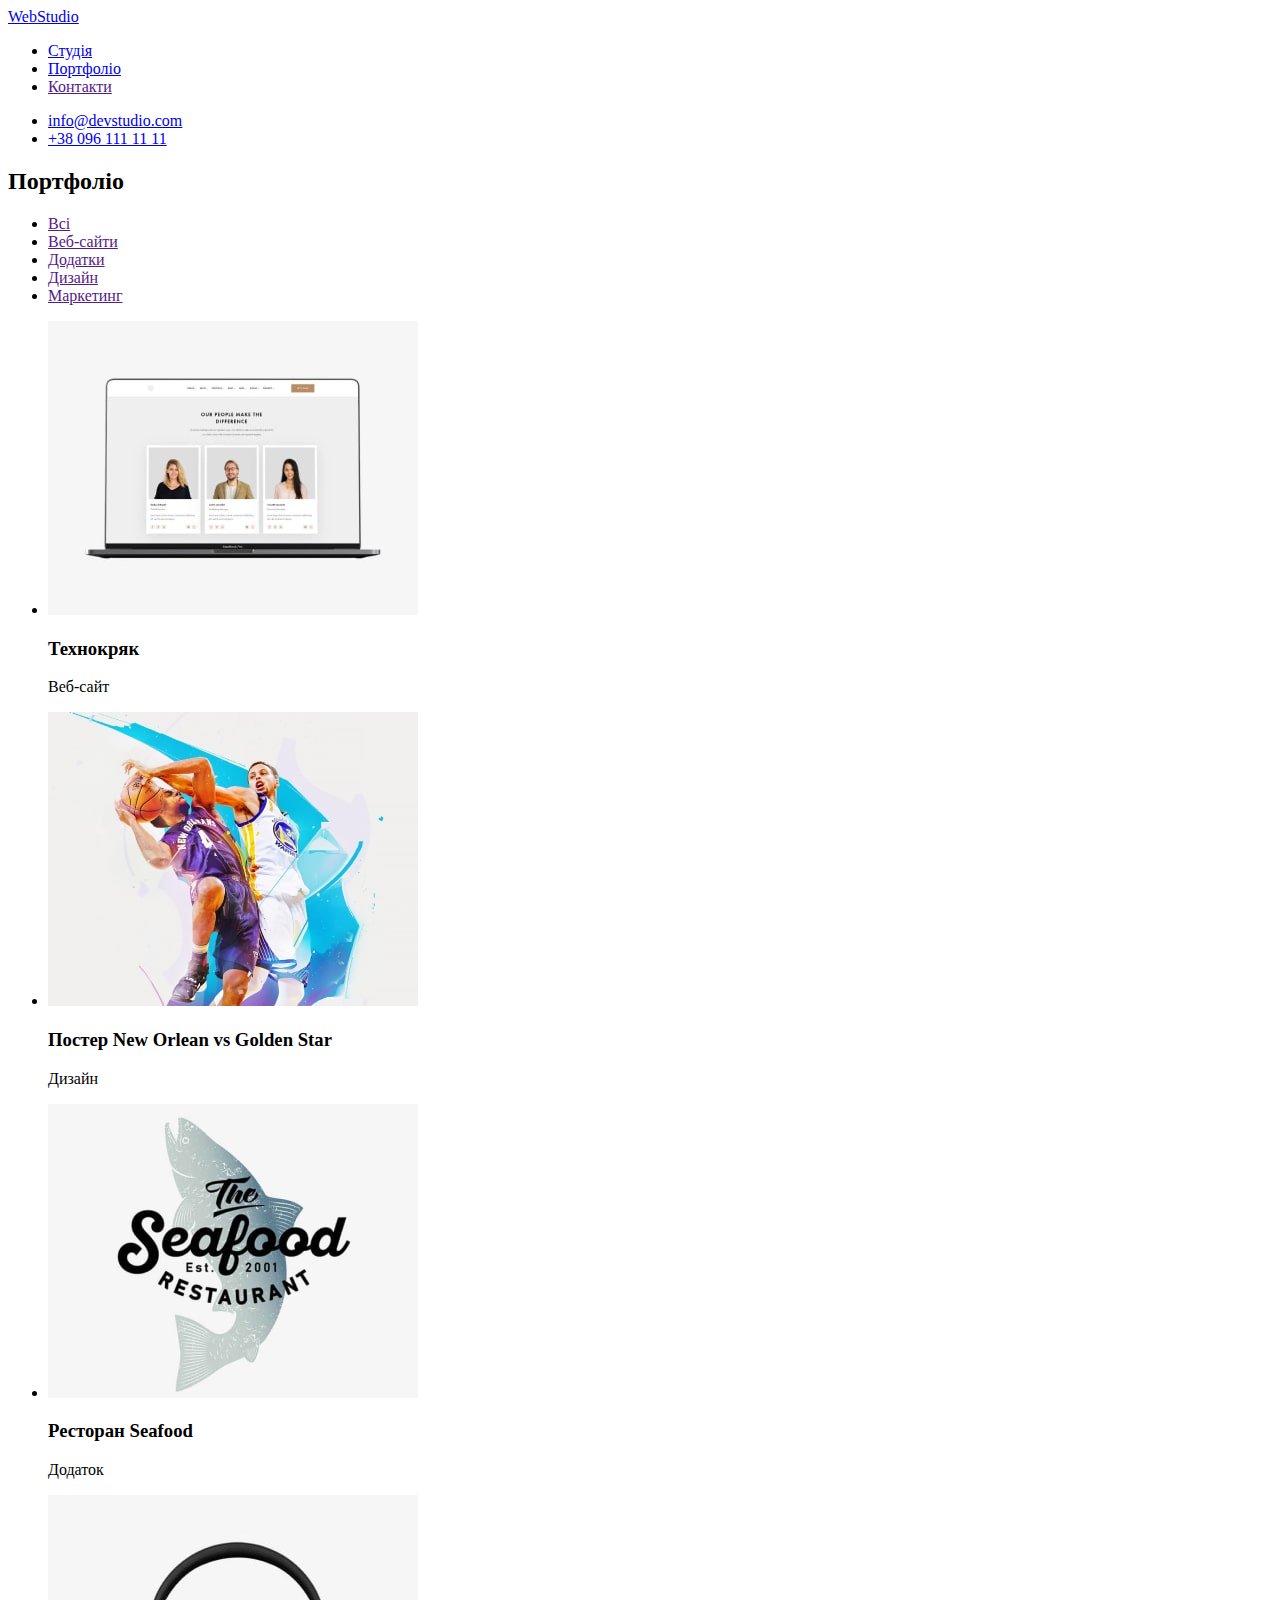
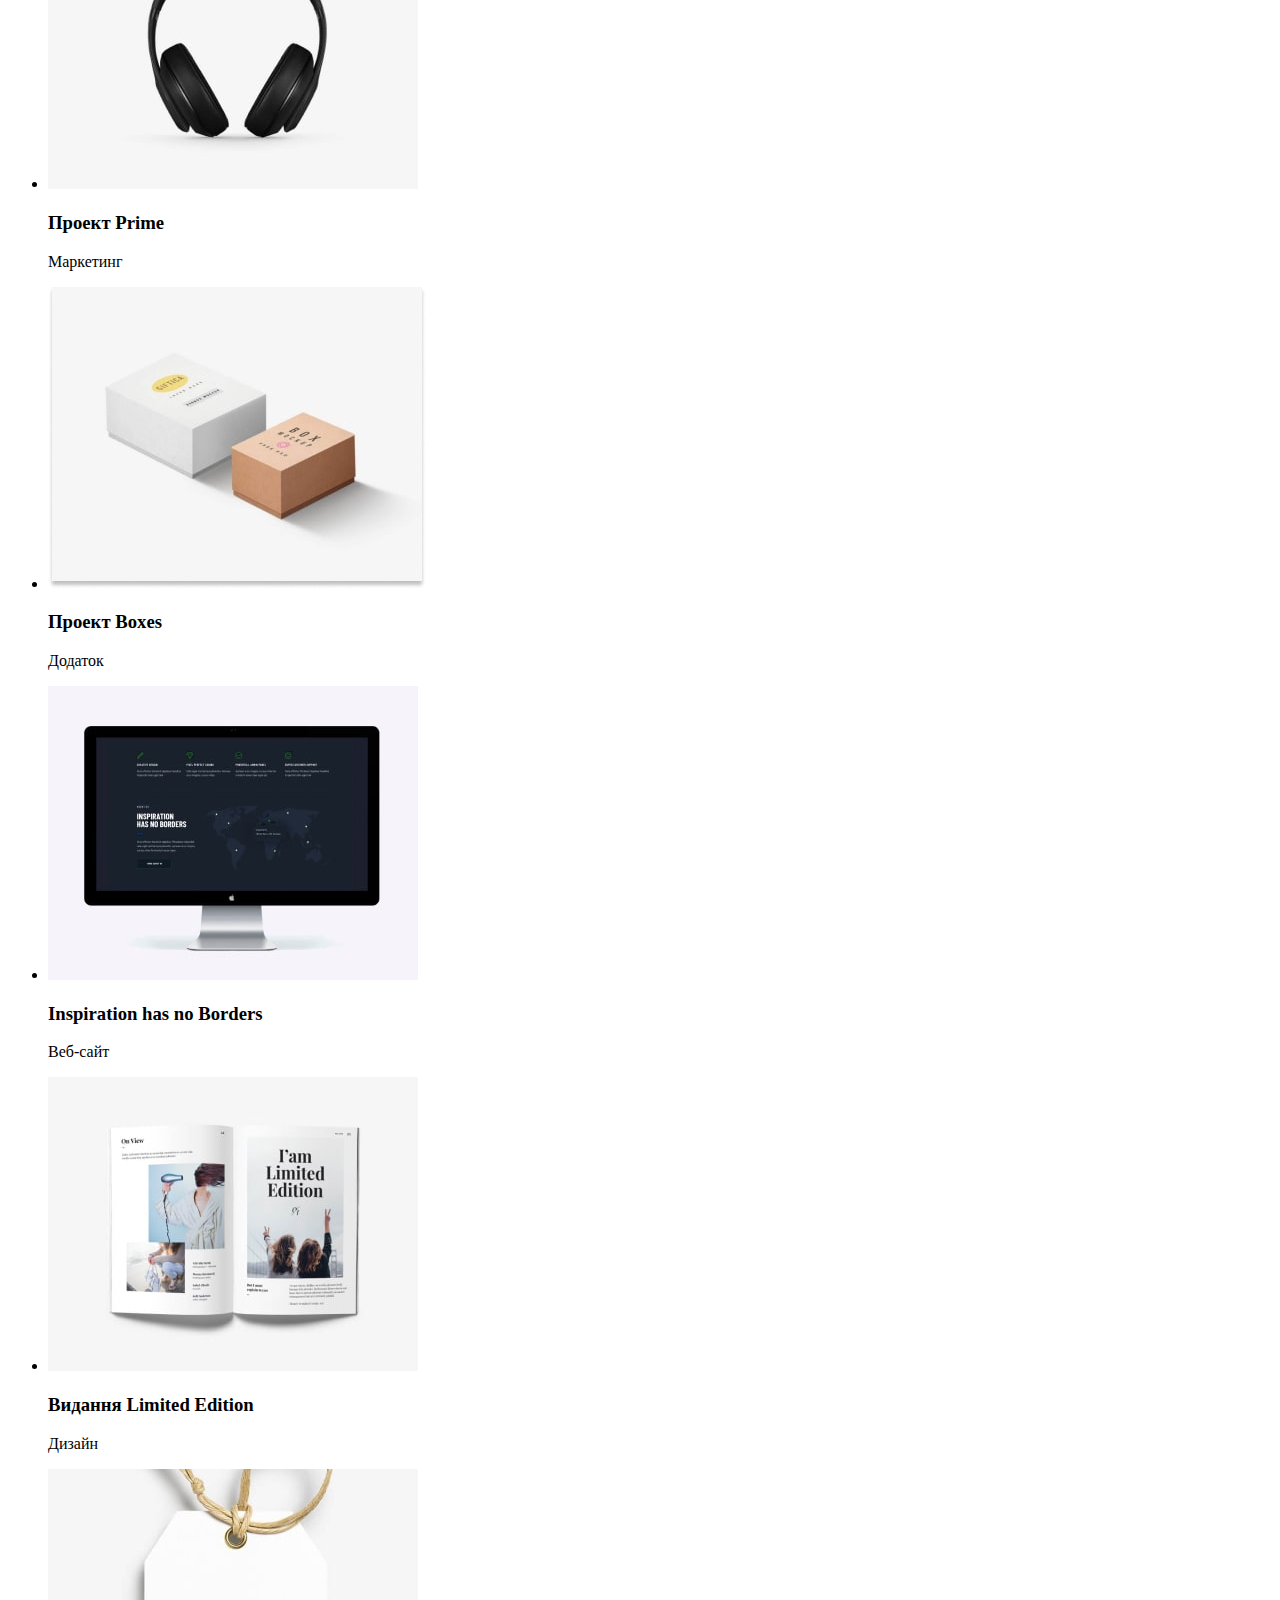
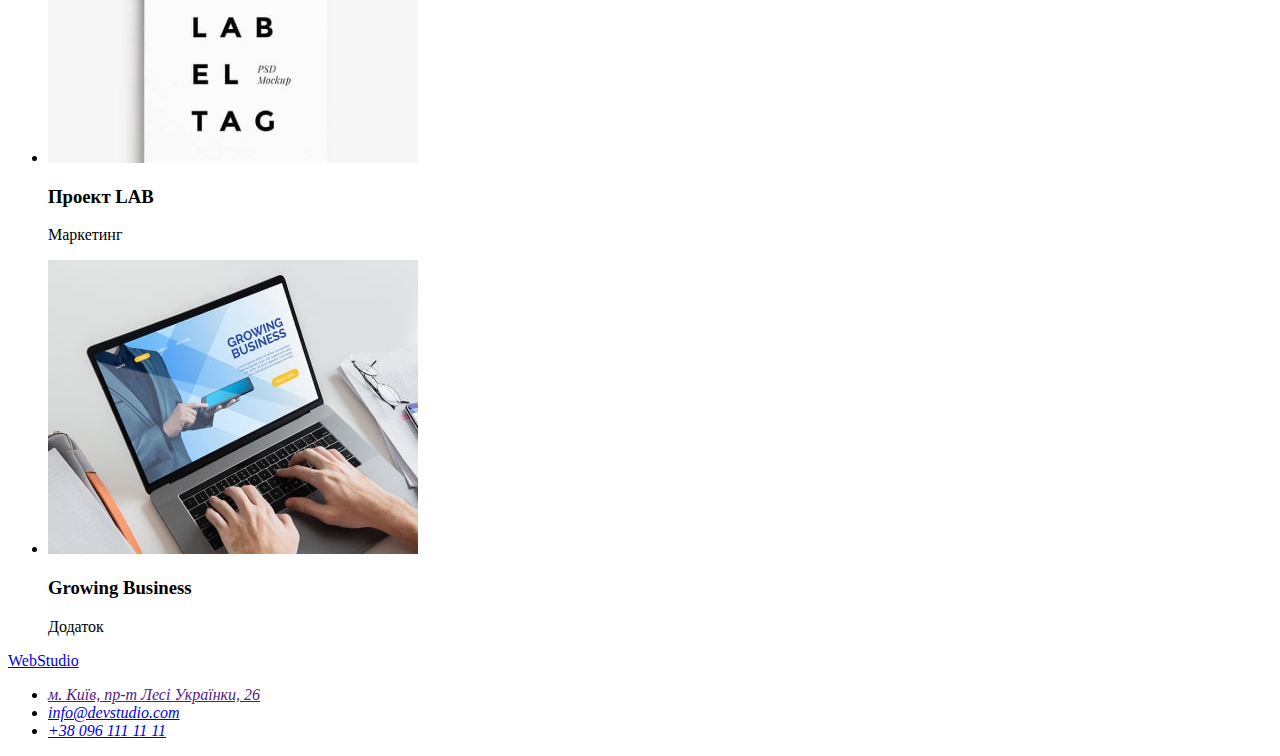
==== portfolio.html @ 84fa6af5 "Оновлює претір, зверстано портфоліо, створено style.css" ====
<!DOCTYPE html>
<html lang="uk">
  <head>
    <meta charset="UTF-8" />
    <meta http-equiv="X-UA-Compatible" content="IE=edge" />
    <meta name="viewport" content="width=device-width, initial-scale=1.0" />
    <title>>WebStudio</title>
  </head>
  <body>
    <header>
      <nav>
        <a href="./index.html" lang="en">WebStudio</a>
        <ul>
          <li>
            <a href="./index.html">Студія</a>
          </li>
          <li>
            <a href="./portfolio.html">Портфоліо</a>
          </li>
          <li>
            <a href="">Контакти</a>
          </li>
        </ul>
      </nav>
      <ul>
        <li>
          <a href="mailto:info@devstudio.com">info@devstudio.com</a>
        </li>
        <li>
          <a href="tel:+380961111111">+38 096 111 11 11</a>
        </li>
      </ul>
    </header>
    <section>
      <h2>Портфоліо</h2>
      <ul>
        <li><a href="">Всі</a></li>
        <li><a href="">Веб-сайти</a></li>
        <li><a href="">Додатки</a></li>
        <li><a href="">Дизайн</a></li>
        <li><a href="">Маркетинг</a></li>
      </ul>
      <ul>
        <li>
          <img src="./images/portfolio-1.jpg" alt="На ноутбуці відкрита веб-сторінка" />
          <h3>Технокряк</h3>
          <p>Веб-сайт</p>
        </li>
        <li>
          <img src="./images/portfolio-2.jpg" alt="Гра в баскетбол" />
          <h3>Постер New Orlean vs Golden Star</h3>
          <p>Дизайн</p>
        </li>
        <li>
          <img src="./images/portfolio-3.jpg" alt="Емблема рибного ресторану" />
          <h3>Ресторан Seafood</h3>
          <p>Додаток</p>
        </li>
        <li>
          <img src="./images/portfolio-4.jpg" alt="Гарнітура" />
          <h3>Проект Prime</h3>
          <p>Маркетинг</p>
        </li>
        <li>
          <img src="./images/portfolio-5.jpg" alt="Дві коробки" />
          <h3>Проект Boxes</h3>
          <p>Додаток</p>
        </li>
        <li>
          <img
            src="./images/portfolio-6.jpg"
            alt="Комп'ютер на екрані яого відкрито веб-сторінку"
          />
          <h3 lang="en">Inspiration has no Borders</h3>
          <p>Веб-сайт</p>
        </li>
        <li>
          <img src="./images/portfolio-7.jpg" alt="Розворот журналу" />
          <h3>Видання Limited Edition</h3>
          <p>Дизайн</p>
        </li>
        <li>
          <img src="./images/portfolio-8.jpg" alt="Біла бірка з написом" />
          <h3>Проект LAB</h3>
          <p>Маркетинг</p>
        </li>
        <li>
          <img
            src="./images/portfolio-9.jpg"
            alt="Екран ноутбуку, на якому відкрито веб-сторінку"
          />
          <h3 lang="en">Growing Business</h3>
          <p>Додаток</p>
        </li>
      </ul>
    </section>
    <footer>
      <a href="./index.html" lang="en">WebStudio</a>
      <address>
        <ul>
          <li>
            <a href="">м. Київ, пр-т Лесі Українки, 26</a>
          </li>
          <li>
            <a href="mailto:info@devstudio.com">info@devstudio.com</a>
          </li>
          <li>
            <a href="tel:+380961111111">+38 096 111 11 11</a>
          </li>
        </ul>
      </address>
    </footer>
  </body>
</html>
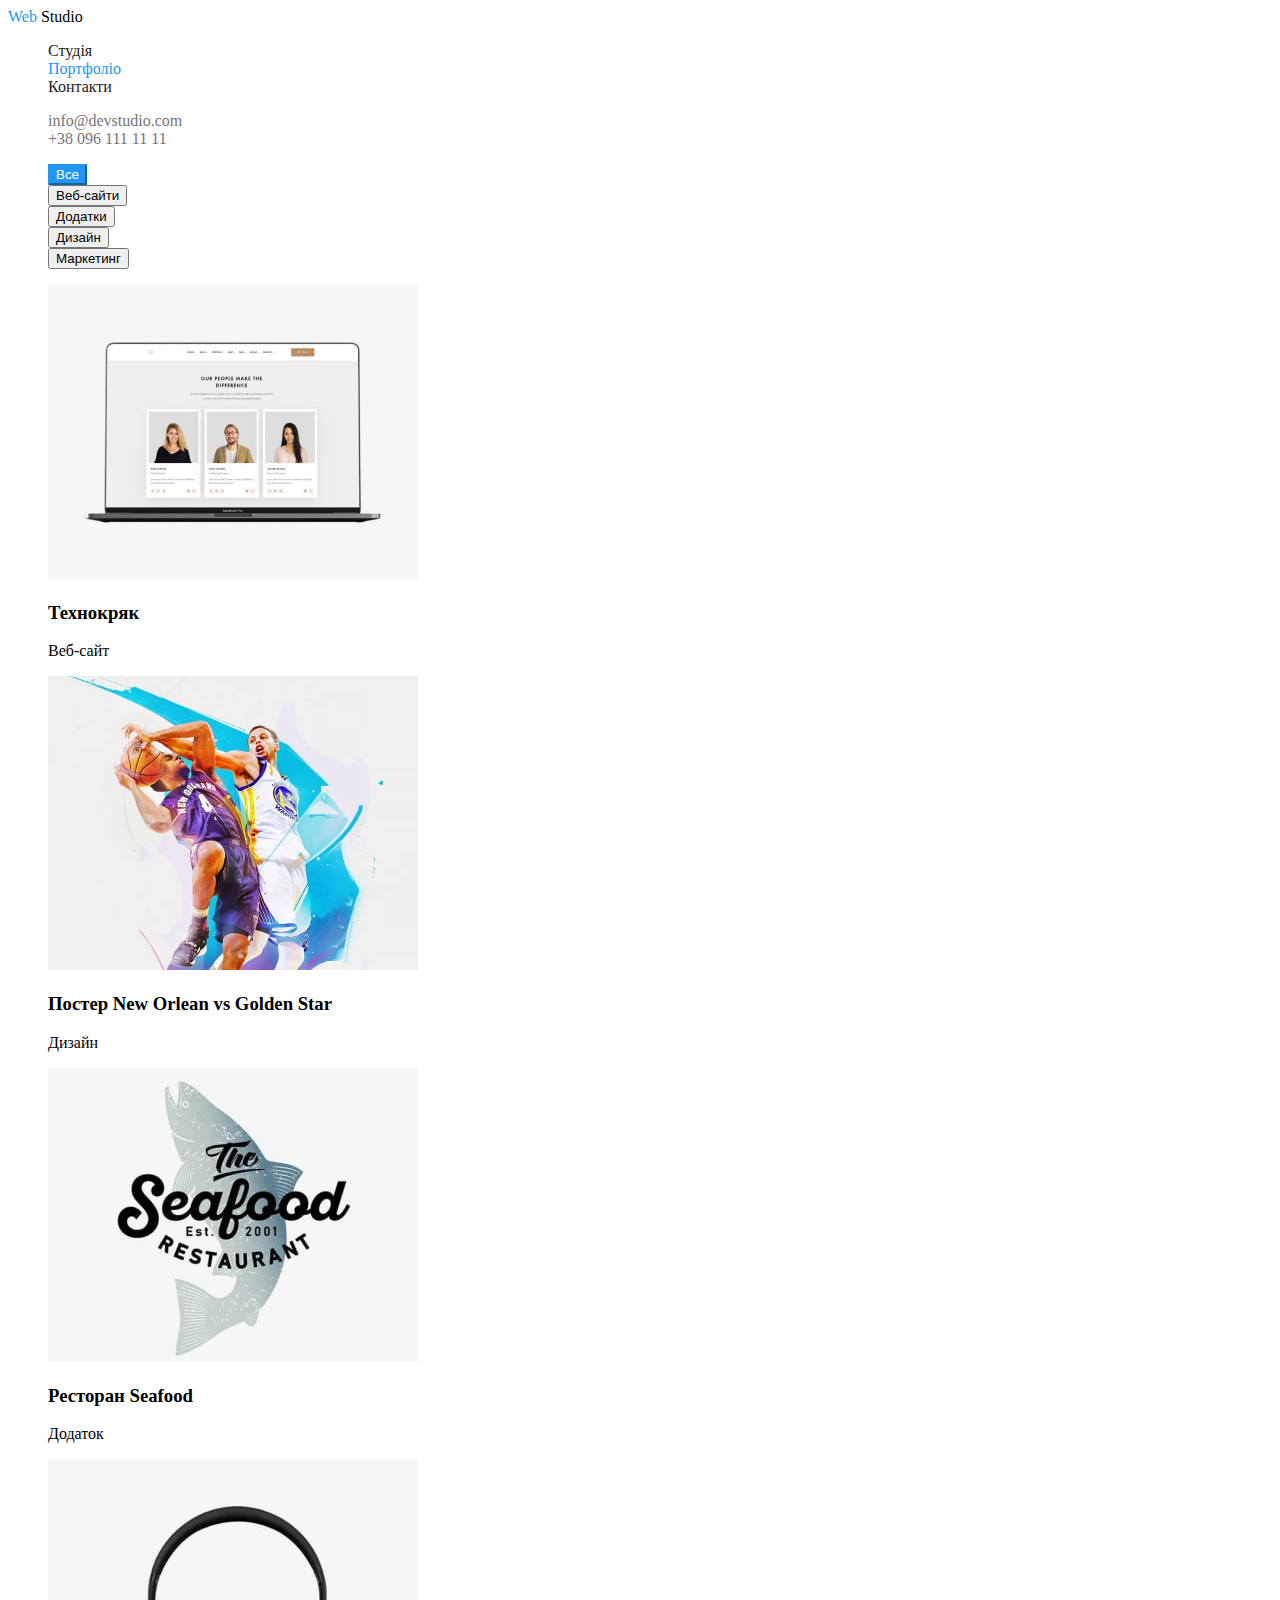
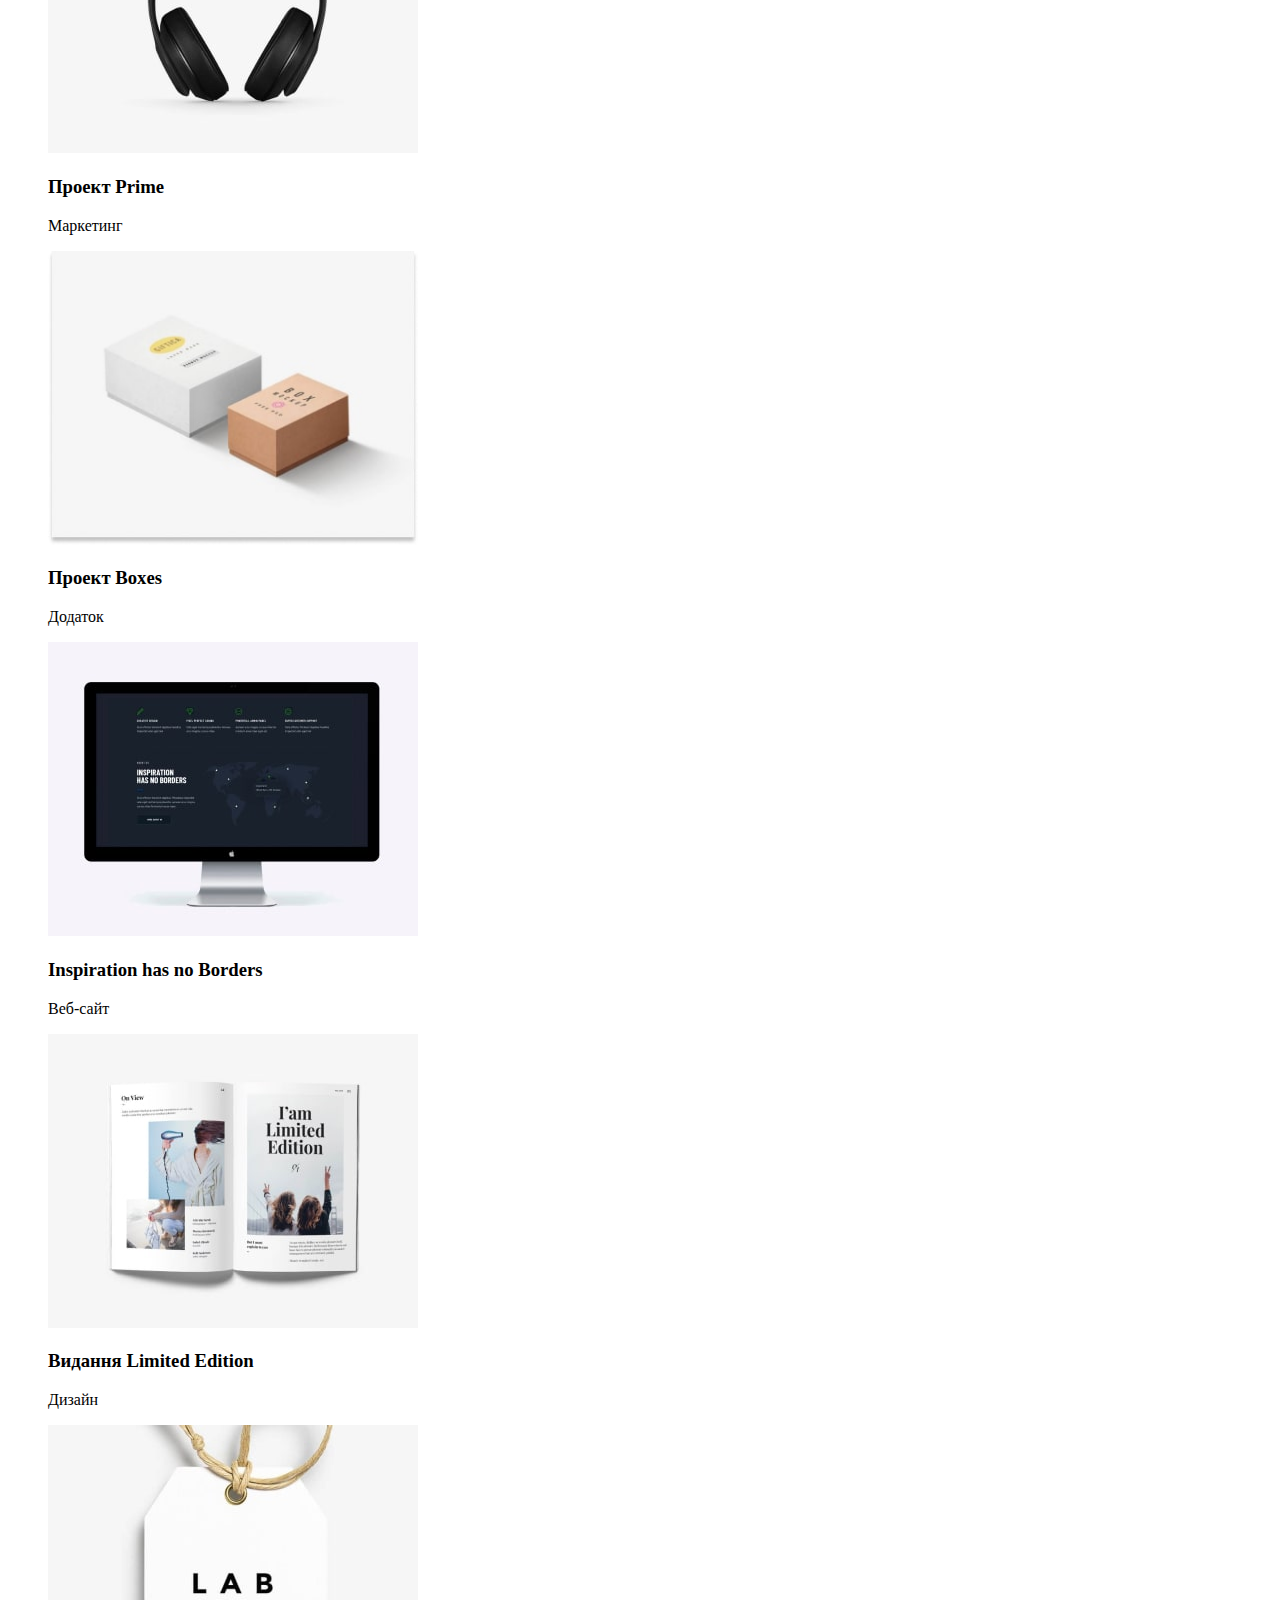
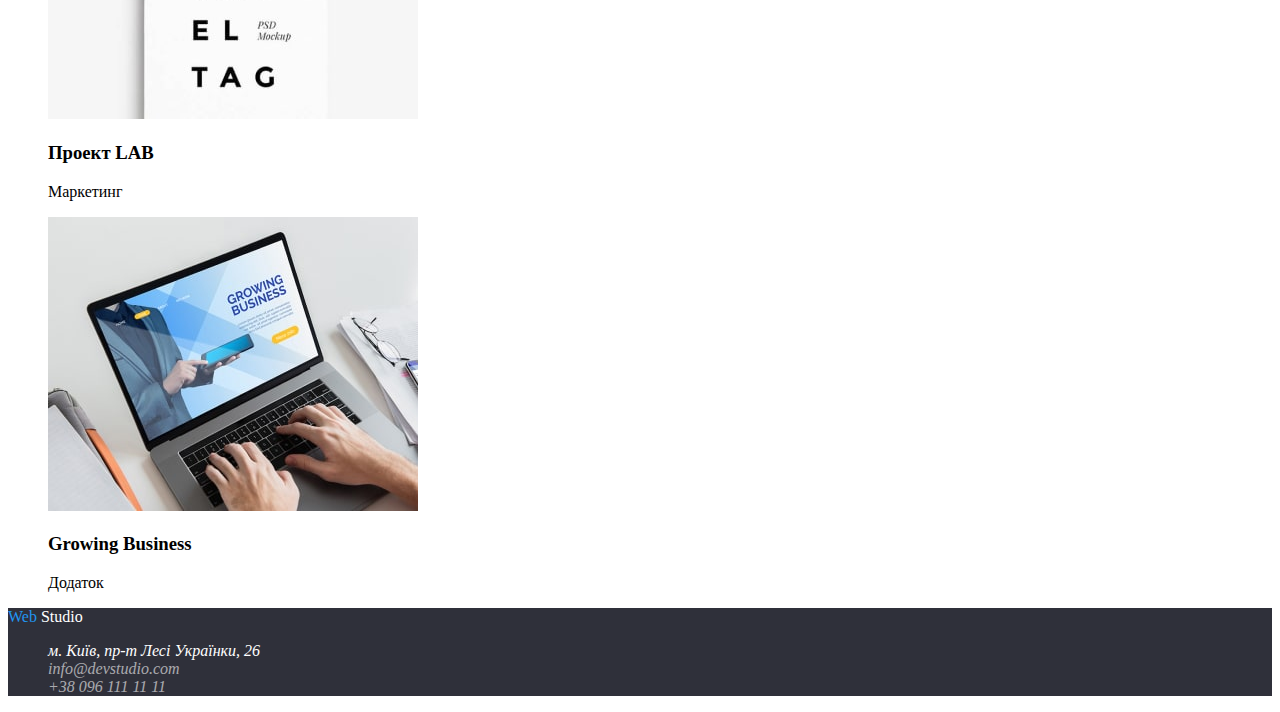
==== commit 9f50e54d: "Додає  класи і кольори до index.html" ====
--- a/portfolio.html
+++ b/portfolio.html
@@ -1,114 +1,132 @@
 <!DOCTYPE html>
 <html lang="uk">
-  <head>
-    <meta charset="UTF-8" />
-    <meta http-equiv="X-UA-Compatible" content="IE=edge" />
-    <meta name="viewport" content="width=device-width, initial-scale=1.0" />
-    <title>>WebStudio</title>
-  </head>
-  <body>
-    <header>
-      <nav>
-        <a href="./index.html" lang="en">WebStudio</a>
-        <ul>
-          <li>
-            <a href="./index.html">Студія</a>
-          </li>
-          <li>
-            <a href="./portfolio.html">Портфоліо</a>
-          </li>
-          <li>
-            <a href="">Контакти</a>
-          </li>
-        </ul>
-      </nav>
-      <ul>
-        <li>
-          <a href="mailto:info@devstudio.com">info@devstudio.com</a>
-        </li>
-        <li>
-          <a href="tel:+380961111111">+38 096 111 11 11</a>
-        </li>
-      </ul>
-    </header>
-    <section>
-      <h2>Портфоліо</h2>
-      <ul>
-        <li><a href="">Всі</a></li>
-        <li><a href="">Веб-сайти</a></li>
-        <li><a href="">Додатки</a></li>
-        <li><a href="">Дизайн</a></li>
-        <li><a href="">Маркетинг</a></li>
-      </ul>
-      <ul>
-        <li>
-          <img src="./images/portfolio-1.jpg" alt="На ноутбуці відкрита веб-сторінка" />
-          <h3>Технокряк</h3>
-          <p>Веб-сайт</p>
-        </li>
-        <li>
-          <img src="./images/portfolio-2.jpg" alt="Гра в баскетбол" />
-          <h3>Постер New Orlean vs Golden Star</h3>
-          <p>Дизайн</p>
-        </li>
-        <li>
-          <img src="./images/portfolio-3.jpg" alt="Емблема рибного ресторану" />
-          <h3>Ресторан Seafood</h3>
-          <p>Додаток</p>
-        </li>
-        <li>
-          <img src="./images/portfolio-4.jpg" alt="Гарнітура" />
-          <h3>Проект Prime</h3>
-          <p>Маркетинг</p>
-        </li>
-        <li>
-          <img src="./images/portfolio-5.jpg" alt="Дві коробки" />
-          <h3>Проект Boxes</h3>
-          <p>Додаток</p>
-        </li>
-        <li>
-          <img
-            src="./images/portfolio-6.jpg"
-            alt="Комп'ютер на екрані яого відкрито веб-сторінку"
-          />
-          <h3 lang="en">Inspiration has no Borders</h3>
-          <p>Веб-сайт</p>
-        </li>
-        <li>
-          <img src="./images/portfolio-7.jpg" alt="Розворот журналу" />
-          <h3>Видання Limited Edition</h3>
-          <p>Дизайн</p>
-        </li>
-        <li>
-          <img src="./images/portfolio-8.jpg" alt="Біла бірка з написом" />
-          <h3>Проект LAB</h3>
-          <p>Маркетинг</p>
-        </li>
-        <li>
-          <img
-            src="./images/portfolio-9.jpg"
-            alt="Екран ноутбуку, на якому відкрито веб-сторінку"
-          />
-          <h3 lang="en">Growing Business</h3>
-          <p>Додаток</p>
-        </li>
-      </ul>
-    </section>
-    <footer>
-      <a href="./index.html" lang="en">WebStudio</a>
-      <address>
-        <ul>
-          <li>
-            <a href="">м. Київ, пр-т Лесі Українки, 26</a>
-          </li>
-          <li>
-            <a href="mailto:info@devstudio.com">info@devstudio.com</a>
-          </li>
-          <li>
-            <a href="tel:+380961111111">+38 096 111 11 11</a>
-          </li>
-        </ul>
-      </address>
-    </footer>
-  </body>
+	<head>
+		<meta charset="UTF-8" />
+		<meta http-equiv="X-UA-Compatible" content="IE=edge" />
+		<meta name="viewport" content="width=device-width, initial-scale=1.0" />
+		<title>>WebStudio</title>
+		<link rel="stylesheet" href="./css/styles.css" />
+	</head>
+	<body>
+		<header class="page-header">
+			<nav>
+				<a href="./index.html" lang="en" class="logo-header">
+					<span class="logo-blue">Web</span>
+					Studio
+				</a>
+				<ul class="site-nav">
+					<li>
+						<a href="./index.html" class="link">Студія</a>
+					</li>
+					<li>
+						<a href="./portfolio.html" class="link current">Портфоліо</a>
+					</li>
+					<li>
+						<a href="" class="link">Контакти</a>
+					</li>
+				</ul>
+			</nav>
+			<ul class="contacts">
+				<li>
+					<a href="mailto:info@devstudio.com" class="link">info@devstudio.com</a>
+				</li>
+				<li>
+					<a href="tel:+380961111111" class="link">+38 096 111 11 11</a>
+				</li>
+			</ul>
+		</header>
+		<section>
+			<h2 class="visually-hidden">Портфоліо</h2>
+			<ul>
+				<li><button type="button" class="button">Все</button></li>
+				<li><button type="button">Веб-сайти</button></li>
+				<li><button type="button">Додатки</button></li>
+				<li><button type="button">Дизайн</button></li>
+				<li><button type="button">Маркетинг</button></li>
+			</ul>
+			<ul>
+				<li>
+					<img src="./images/portfolio-1.jpg" alt="На ноутбуці відкрита веб-сторінка" width="370" height="294" />
+					<h3>Технокряк</h3>
+					<p>Веб-сайт</p>
+				</li>
+				<li>
+					<img src="./images/portfolio-2.jpg" alt="Гра в баскетбол" width="370" height="294" />
+					<h3>Постер New Orlean vs Golden Star</h3>
+					<p>Дизайн</p>
+				</li>
+				<li>
+					<img src="./images/portfolio-3.jpg" alt="Емблема рибного ресторану" width="370" height="294" />
+					<h3>Ресторан Seafood</h3>
+					<p>Додаток</p>
+				</li>
+				<li>
+					<img src="./images/portfolio-4.jpg" alt="Гарнітура" width="370" height="294" />
+					<h3>Проект Prime</h3>
+					<p>Маркетинг</p>
+				</li>
+				<li>
+					<img src="./images/portfolio-5.jpg" alt="Дві коробки" width="370" height="294" />
+					<h3>Проект Boxes</h3>
+					<p>Додаток</p>
+				</li>
+				<li>
+					<img
+						src="./images/portfolio-6.jpg"
+						alt="Комп'ютер на екрані якого відкрито веб-сторінку"
+						width="370"
+						height="294"
+					/>
+					<h3 lang="en">Inspiration has no Borders</h3>
+					<p>Веб-сайт</p>
+				</li>
+				<li>
+					<img src="./images/portfolio-7.jpg" alt="Розворот журналу" width="370" height="294" />
+					<h3>Видання Limited Edition</h3>
+					<p>Дизайн</p>
+				</li>
+				<li>
+					<img src="./images/portfolio-8.jpg" alt="Біла бірка з написом" width="370" height="294" />
+					<h3>Проект LAB</h3>
+					<p>Маркетинг</p>
+				</li>
+				<li>
+					<img
+						src="./images/portfolio-9.jpg"
+						alt="Екран ноутбуку, на якому відкрито веб-сторінку"
+						width="370"
+						height="294"
+					/>
+					<h3 lang="en">Growing Business</h3>
+					<p>Додаток</p>
+				</li>
+			</ul>
+		</section>
+		<footer class="page-footer">
+			<a href="./index.html" lang="en" class="footer-logo">
+				<span class="logo-blue">Web</span>
+				Studio
+			</a>
+			<address>
+				<ul>
+					<li>
+						<a
+							href="https://www.google.com/maps/place/%D0%B1%D1%83%D0%BB%D1%8C%D0%B2%D0%B0%D1%80+%D0%9B%D0%B5%D1%81%D1%96+%D0%A3%D0%BA%D1%80%D0%B0%D1%97%D0%BD%D0%BA%D0%B8,+26,+%D0%9A%D0%B8%D1%97%D0%B2,+%D0%A3%D0%BA%D1%80%D0%B0%D1%97%D0%BD%D0%B0,+02000/@50.4265807,30.5361971,17z/data=!3m1!4b1!4m5!3m4!1s0x40d4cf0e033ecbe9:0x57a4dffefec77da0!8m2!3d50.4265807!4d30.5383858?hl=uk"
+							target="_blank"
+							rel="noopener noreferrer nofollow"
+							class="adress-link"
+						>
+							м. Київ, пр-т Лесі Українки, 26
+						</a>
+					</li>
+					<li>
+						<a href="mailto:info@devstudio.com" class="footer-contacts link">info@devstudio.com</a>
+					</li>
+					<li>
+						<a href="tel:+380961111111" class="footer-contacts link">+38 096 111 11 11</a>
+					</li>
+				</ul>
+			</address>
+		</footer>
+	</body>
 </html>
--- a/css/styles.css
+++ b/css/styles.css
@@ -0,0 +1,112 @@
+/* основний колір тексту */
+/* другорядний колір тексту  */
+/* контакти в футері */
+/* текст на темному */
+/* акцент  */
+/* бекграунд основний #E5E5E5 */
+/* бекграунд герой і футер #2F303A */
+/* бекгр хедер  */
+/* бекграунд команд  */
+:root {
+	--brand-color: #2196f3;
+	--text-color: #757575;
+	--title-text-color: #212121;
+	--white-color: #ffffff;
+	--black-color: #000000;
+	--footer-contact-color: rgba(255, 255, 255, 0.6);
+	--fon-color: #e5e5e5;
+	--dark-fon: #2f303a;
+	--comand-fon: #f5f4fa;
+}
+.page {
+	background-color: var(--white-color);
+	color: var(--text-color);
+}
+ul {
+	list-style: none;
+}
+a {
+	text-decoration: none;
+}
+/* index.html */
+/* header */
+.logo-header {
+	color: var(--black-color);
+}
+.logo-blue {
+	color: var(--brand-color);
+}
+/* site nav */
+.site-nav .link {
+	color: var(--title-text-color);
+}
+.link:hover,
+.link:focus,
+.adress-link:hover,
+.adress-link:focus {
+	color: var(--brand-color);
+}
+.site-nav .link.current {
+	color: var(--brand-color);
+}
+/* contacts nav */
+.contacts .link {
+	color: var(--text-color);
+}
+.contacts .link:hover,
+.contacts .link:focus {
+	color: var(--brand-color);
+}
+/* hero */
+.hero {
+	background-color: var(--dark-fon);
+}
+.hero-title {
+	color: var(--white-color);
+}
+.button {
+	color: var(--white-color);
+	background-color: var(--brand-color);
+	border-color: var(--brand-color);
+}
+/* section feature */
+.visually-hidden {
+	position: absolute;
+	width: 1px;
+	height: 1px;
+	margin: -1px;
+	border: 0;
+	padding: 0;
+	white-space: nowrap;
+	clip-path: inset(100%);
+	clip: rect(0 0 0 0);
+	overflow: hidden;
+}
+.feature-title,
+.section-title,
+.name-comand {
+	color: var(--title-text-color);
+}
+/* section what we do */
+
+/* comand section */
+.comand {
+	background-color: var(--comand-fon);
+}
+.comand-link {
+	background-color: var(--white-color);
+}
+/* footer */
+.page-footer {
+	background-color: var(--dark-fon);
+}
+.footer-logo {
+	color: var(--white-color);
+}
+.footer-contacts {
+	color: var(--footer-contact-color);
+}
+.adress-link {
+	color: var(--white-color);
+}
+/* portfolio.html */
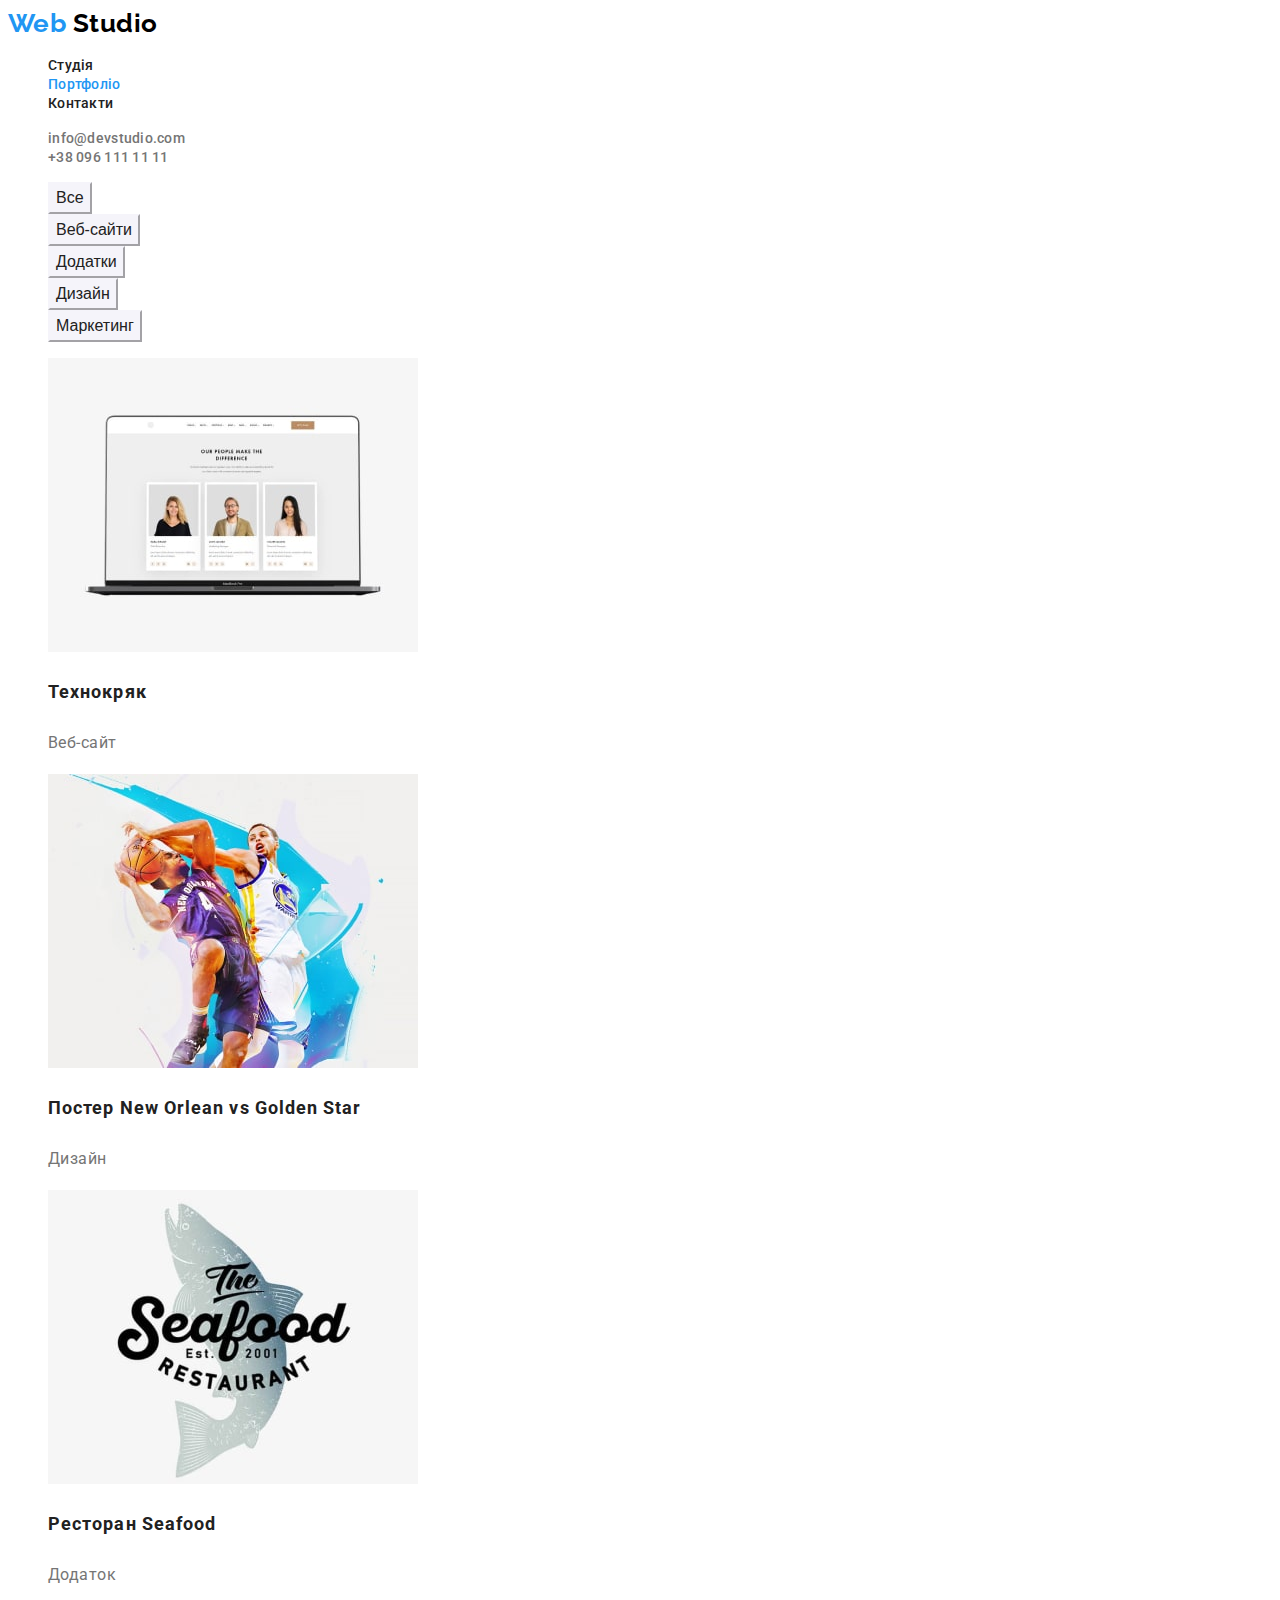
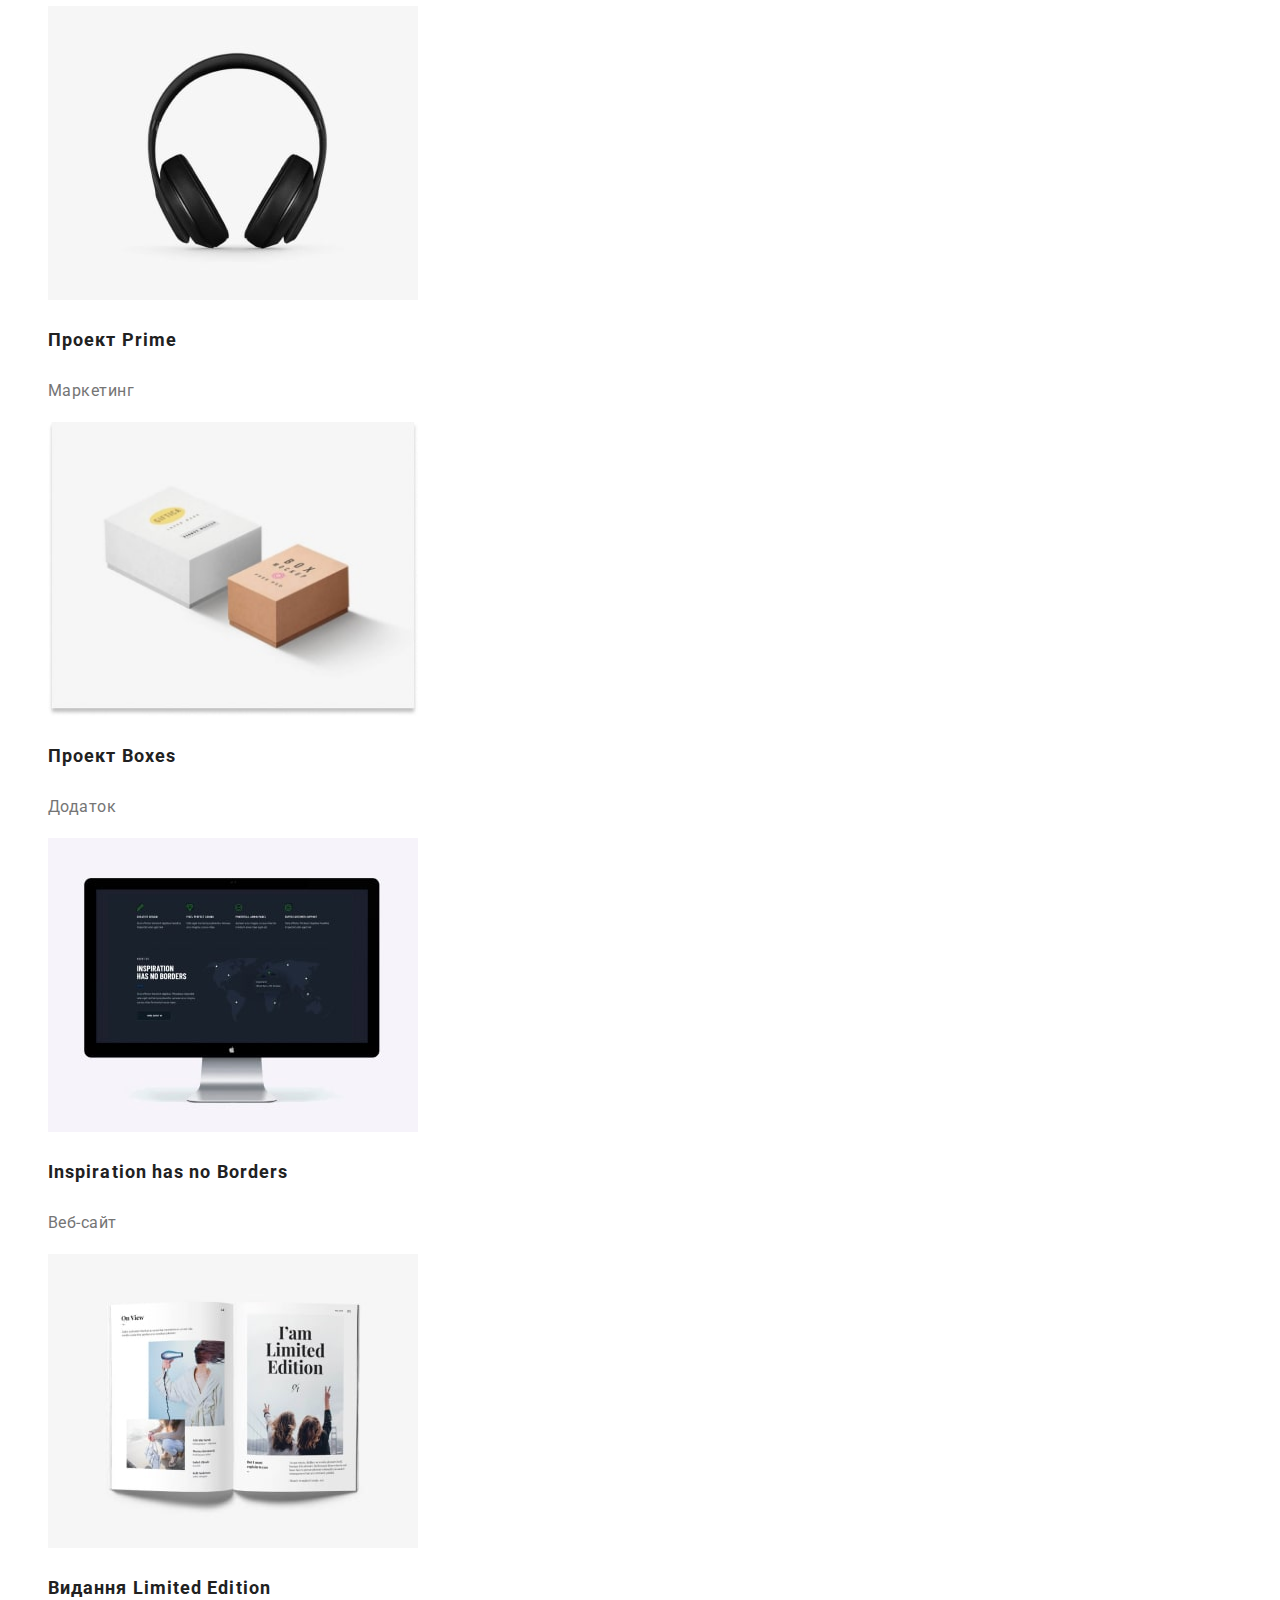
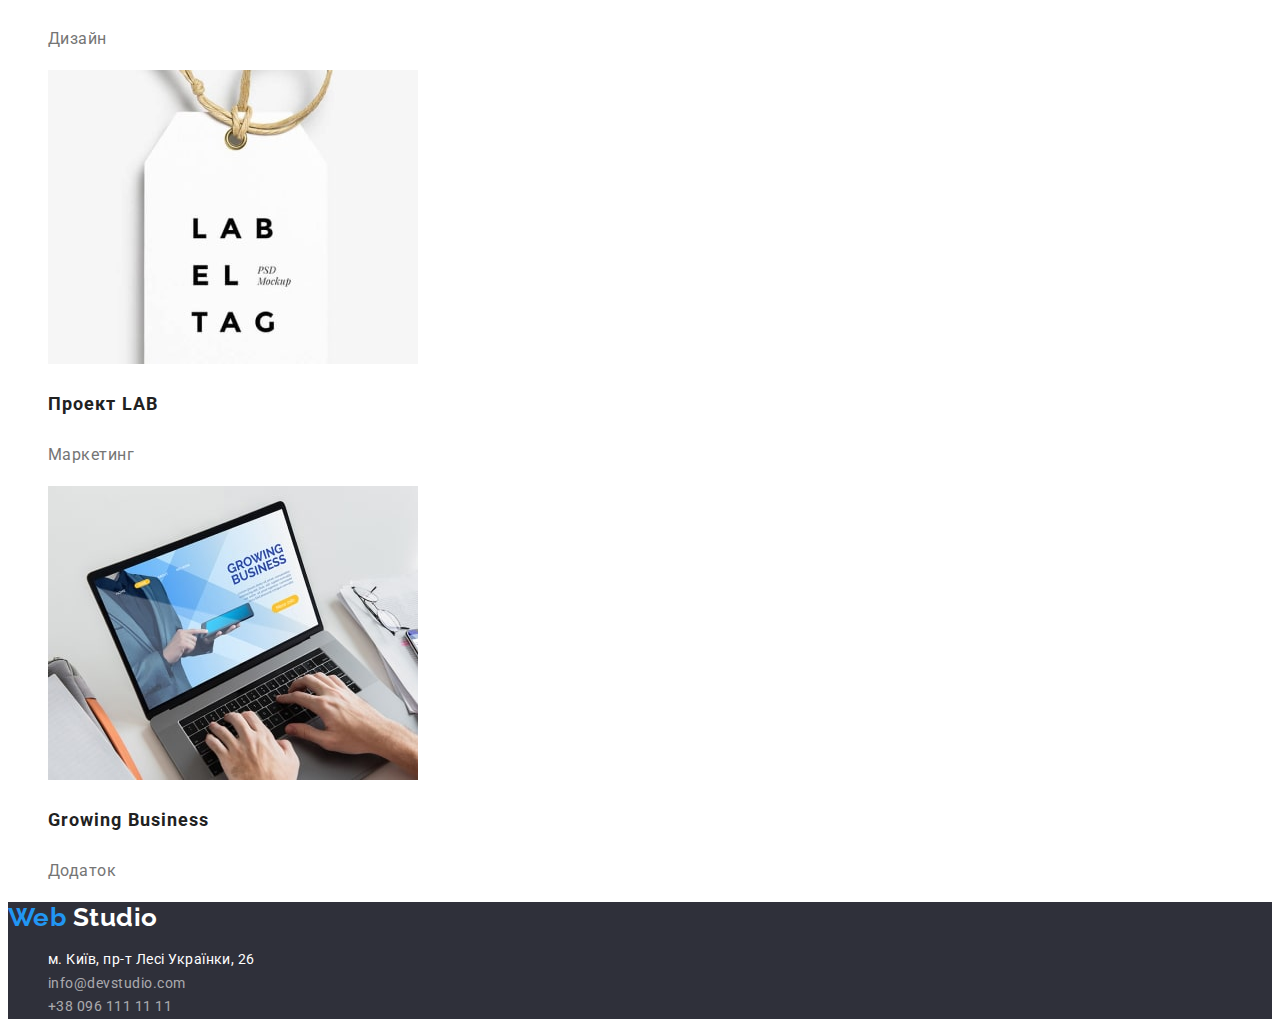
==== commit a116f202: "Додає шрифти, редагує колір в портфоліо" ====
--- a/portfolio.html
+++ b/portfolio.html
@@ -5,9 +5,13 @@
 		<meta http-equiv="X-UA-Compatible" content="IE=edge" />
 		<meta name="viewport" content="width=device-width, initial-scale=1.0" />
 		<title>>WebStudio</title>
+		<link
+			href="https://fonts.googleapis.com/css2?family=Raleway:wght@700&family=Roboto:wght@400;500;700;900&display=swap"
+			rel="stylesheet"
+		/>
 		<link rel="stylesheet" href="./css/styles.css" />
 	</head>
-	<body>
+	<body class="page">
 		<header class="page-header">
 			<nav>
 				<a href="./index.html" lang="en" class="logo-header">
@@ -35,40 +39,40 @@
 				</li>
 			</ul>
 		</header>
-		<section>
-			<h2 class="visually-hidden">Портфоліо</h2>
+		<main>
+			<h1 class="visually-hidden">Портфоліо</h1>
 			<ul>
-				<li><button type="button" class="button">Все</button></li>
-				<li><button type="button">Веб-сайти</button></li>
-				<li><button type="button">Додатки</button></li>
-				<li><button type="button">Дизайн</button></li>
-				<li><button type="button">Маркетинг</button></li>
+				<li><button type="button" class="button-portfolio">Все</button></li>
+				<li><button type="button" class="button-portfolio">Веб-сайти</button></li>
+				<li><button type="button" class="button-portfolio">Додатки</button></li>
+				<li><button type="button" class="button-portfolio">Дизайн</button></li>
+				<li><button type="button" class="button-portfolio">Маркетинг</button></li>
 			</ul>
 			<ul>
 				<li>
 					<img src="./images/portfolio-1.jpg" alt="На ноутбуці відкрита веб-сторінка" width="370" height="294" />
-					<h3>Технокряк</h3>
-					<p>Веб-сайт</p>
+					<h3 class="proekt">Технокряк</h3>
+					<p class="proekt-work">Веб-сайт</p>
 				</li>
 				<li>
 					<img src="./images/portfolio-2.jpg" alt="Гра в баскетбол" width="370" height="294" />
-					<h3>Постер New Orlean vs Golden Star</h3>
-					<p>Дизайн</p>
+					<h3 class="proekt">Постер New Orlean vs Golden Star</h3>
+					<p class="proekt-work">Дизайн</p>
 				</li>
 				<li>
 					<img src="./images/portfolio-3.jpg" alt="Емблема рибного ресторану" width="370" height="294" />
-					<h3>Ресторан Seafood</h3>
-					<p>Додаток</p>
+					<h3 class="proekt">Ресторан Seafood</h3>
+					<p class="proekt-work">Додаток</p>
 				</li>
 				<li>
 					<img src="./images/portfolio-4.jpg" alt="Гарнітура" width="370" height="294" />
-					<h3>Проект Prime</h3>
-					<p>Маркетинг</p>
+					<h3 class="proekt">Проект Prime</h3>
+					<p class="proekt-work">Маркетинг</p>
 				</li>
 				<li>
 					<img src="./images/portfolio-5.jpg" alt="Дві коробки" width="370" height="294" />
-					<h3>Проект Boxes</h3>
-					<p>Додаток</p>
+					<h3 class="proekt">Проект Boxes</h3>
+					<p class="proekt-work">Додаток</p>
 				</li>
 				<li>
 					<img
@@ -77,18 +81,18 @@
 						width="370"
 						height="294"
 					/>
-					<h3 lang="en">Inspiration has no Borders</h3>
-					<p>Веб-сайт</p>
+					<h3 lang="en" class="proekt">Inspiration has no Borders</h3>
+					<p class="proekt-work">Веб-сайт</p>
 				</li>
 				<li>
 					<img src="./images/portfolio-7.jpg" alt="Розворот журналу" width="370" height="294" />
-					<h3>Видання Limited Edition</h3>
-					<p>Дизайн</p>
+					<h3 class="proekt">Видання Limited Edition</h3>
+					<p class="proekt-work">Дизайн</p>
 				</li>
 				<li>
 					<img src="./images/portfolio-8.jpg" alt="Біла бірка з написом" width="370" height="294" />
-					<h3>Проект LAB</h3>
-					<p>Маркетинг</p>
+					<h3 class="proekt">Проект LAB</h3>
+					<p class="proekt-work">Маркетинг</p>
 				</li>
 				<li>
 					<img
@@ -97,17 +101,17 @@
 						width="370"
 						height="294"
 					/>
-					<h3 lang="en">Growing Business</h3>
-					<p>Додаток</p>
+					<h3 lang="en" class="proekt">Growing Business</h3>
+					<p class="proekt-work">Додаток</p>
 				</li>
 			</ul>
-		</section>
+		</main>
 		<footer class="page-footer">
 			<a href="./index.html" lang="en" class="footer-logo">
 				<span class="logo-blue">Web</span>
 				Studio
 			</a>
-			<address>
+			<address class="adress">
 				<ul>
 					<li>
 						<a
--- a/css/styles.css
+++ b/css/styles.css
@@ -21,6 +21,9 @@
 .page {
 	background-color: var(--white-color);
 	color: var(--text-color);
+
+	font-family: Roboto, sans-serif;
+	letter-spacing: 0.03em;
 }
 ul {
 	list-style: none;
@@ -32,6 +35,11 @@
 /* header */
 .logo-header {
 	color: var(--black-color);
+
+	font-family: "Raleway";
+	font-weight: 700;
+	font-size: 26px;
+	line-height: 1.2;
 }
 .logo-blue {
 	color: var(--brand-color);
@@ -39,6 +47,11 @@
 /* site nav */
 .site-nav .link {
 	color: var(--title-text-color);
+
+	font-weight: 500;
+	font-size: 14px;
+	line-height: 1.14;
+	letter-spacing: 0.02em;
 }
 .link:hover,
 .link:focus,
@@ -52,6 +65,11 @@
 /* contacts nav */
 .contacts .link {
 	color: var(--text-color);
+
+	font-weight: 500;
+	font-size: 14px;
+	line-height: 1.14;
+	letter-spacing: 0.02em;
 }
 .contacts .link:hover,
 .contacts .link:focus {
@@ -63,11 +81,26 @@
 }
 .hero-title {
 	color: var(--white-color);
+
+	font-weight: 900;
+	font-size: 44px;
+	line-height: 1.36;
+	text-align: center;
+	letter-spacing: 0.06em;
+	text-transform: uppercase;
 }
 .button {
 	color: var(--white-color);
 	background-color: var(--brand-color);
 	border-color: var(--brand-color);
+
+	font-weight: 700;
+	font-size: 16px;
+	line-height: 1.88;
+	text-align: center;
+	letter-spacing: 0.06em;
+
+	cursor: pointer;
 }
 /* section feature */
 .visually-hidden {
@@ -87,8 +120,23 @@
 .name-comand {
 	color: var(--title-text-color);
 }
+.feature-title {
+	font-weight: 700;
+	font-size: 14px;
+	line-height: 1.14;
+	text-transform: uppercase;
+}
+.feature-text {
+	font-size: 14px;
+	line-height: 1.71;
+}
 /* section what we do */
-
+.section-title {
+	font-weight: 700;
+	font-size: 36px;
+	line-height: 1.17;
+	text-align: center;
+}
 /* comand section */
 .comand {
 	background-color: var(--comand-fon);
@@ -96,12 +144,27 @@
 .comand-link {
 	background-color: var(--white-color);
 }
+.name-comand {
+	font-weight: 500;
+	font-size: 16px;
+	line-height: 1.2;
+	text-align: center;
+}
+.work-comand {
+	font-size: 16px;
+	line-height: 1.2;
+	text-align: center;
+}
 /* footer */
 .page-footer {
 	background-color: var(--dark-fon);
 }
 .footer-logo {
 	color: var(--white-color);
+	font-family: "Raleway";
+	font-weight: 700;
+	font-size: 26px;
+	line-height: 1.2;
 }
 .footer-contacts {
 	color: var(--footer-contact-color);
@@ -109,4 +172,40 @@
 .adress-link {
 	color: var(--white-color);
 }
+.adress {
+	font-style: normal;
+	font-weight: 400;
+	font-size: 14px;
+	line-height: 1.71;
+	/* or 171% */
+}
 /* portfolio.html */
+.button-portfolio {
+	color: var(--title-text-color);
+	background-color: var(--comand-fon);
+	border-color: var(--comand-fon);
+
+	font-weight: 500;
+	font-size: 16px;
+	line-height: 1.62;
+	text-align: center;
+
+	cursor: pointer;
+}
+.button-portfolio:hover,
+.button-portfolio:focus {
+	color: var(--white-color);
+	background-color: var(--brand-color);
+	border-color: var(--brand-color);
+}
+.proekt {
+	color: var(--title-text-color);
+	font-weight: 700;
+	font-size: 18px;
+	line-height: 2;
+	letter-spacing: 0.06em;
+}
+.proekt-work {
+	font-size: 16px;
+	line-height: 1.88;
+}
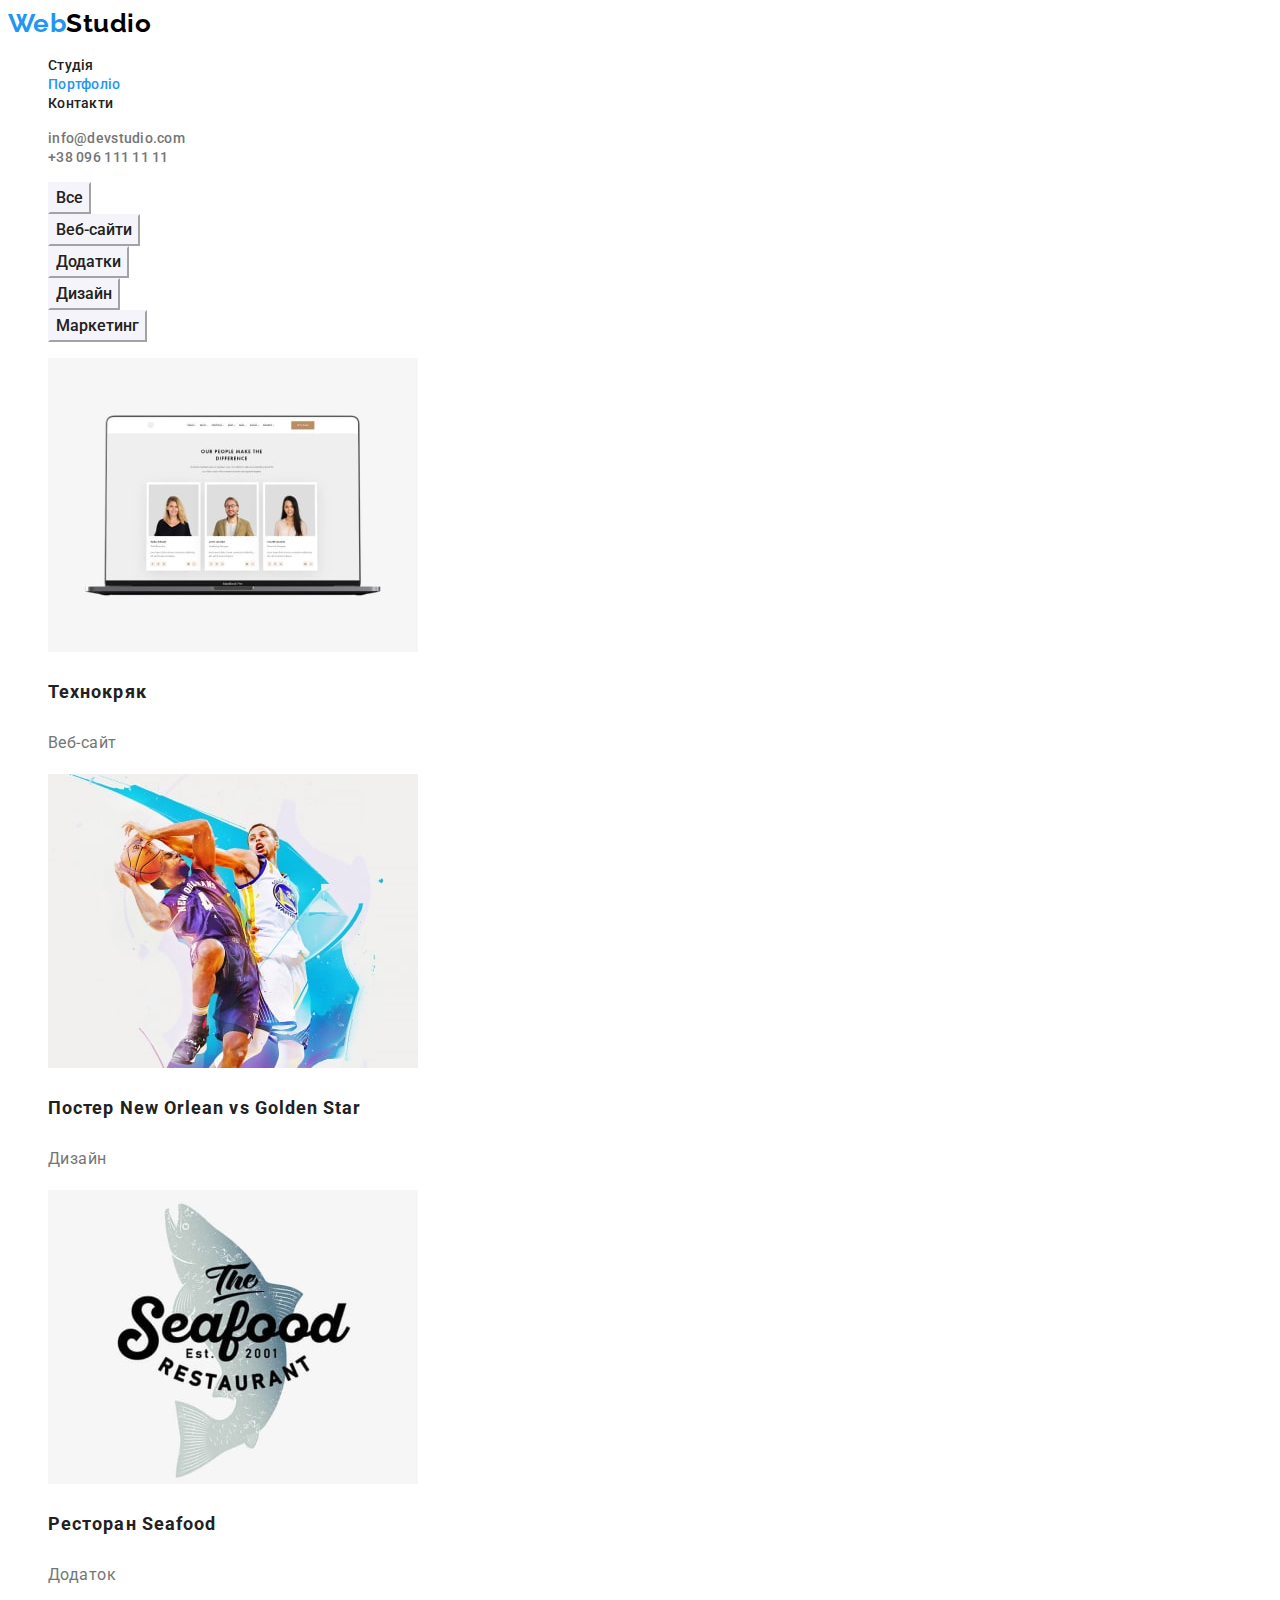
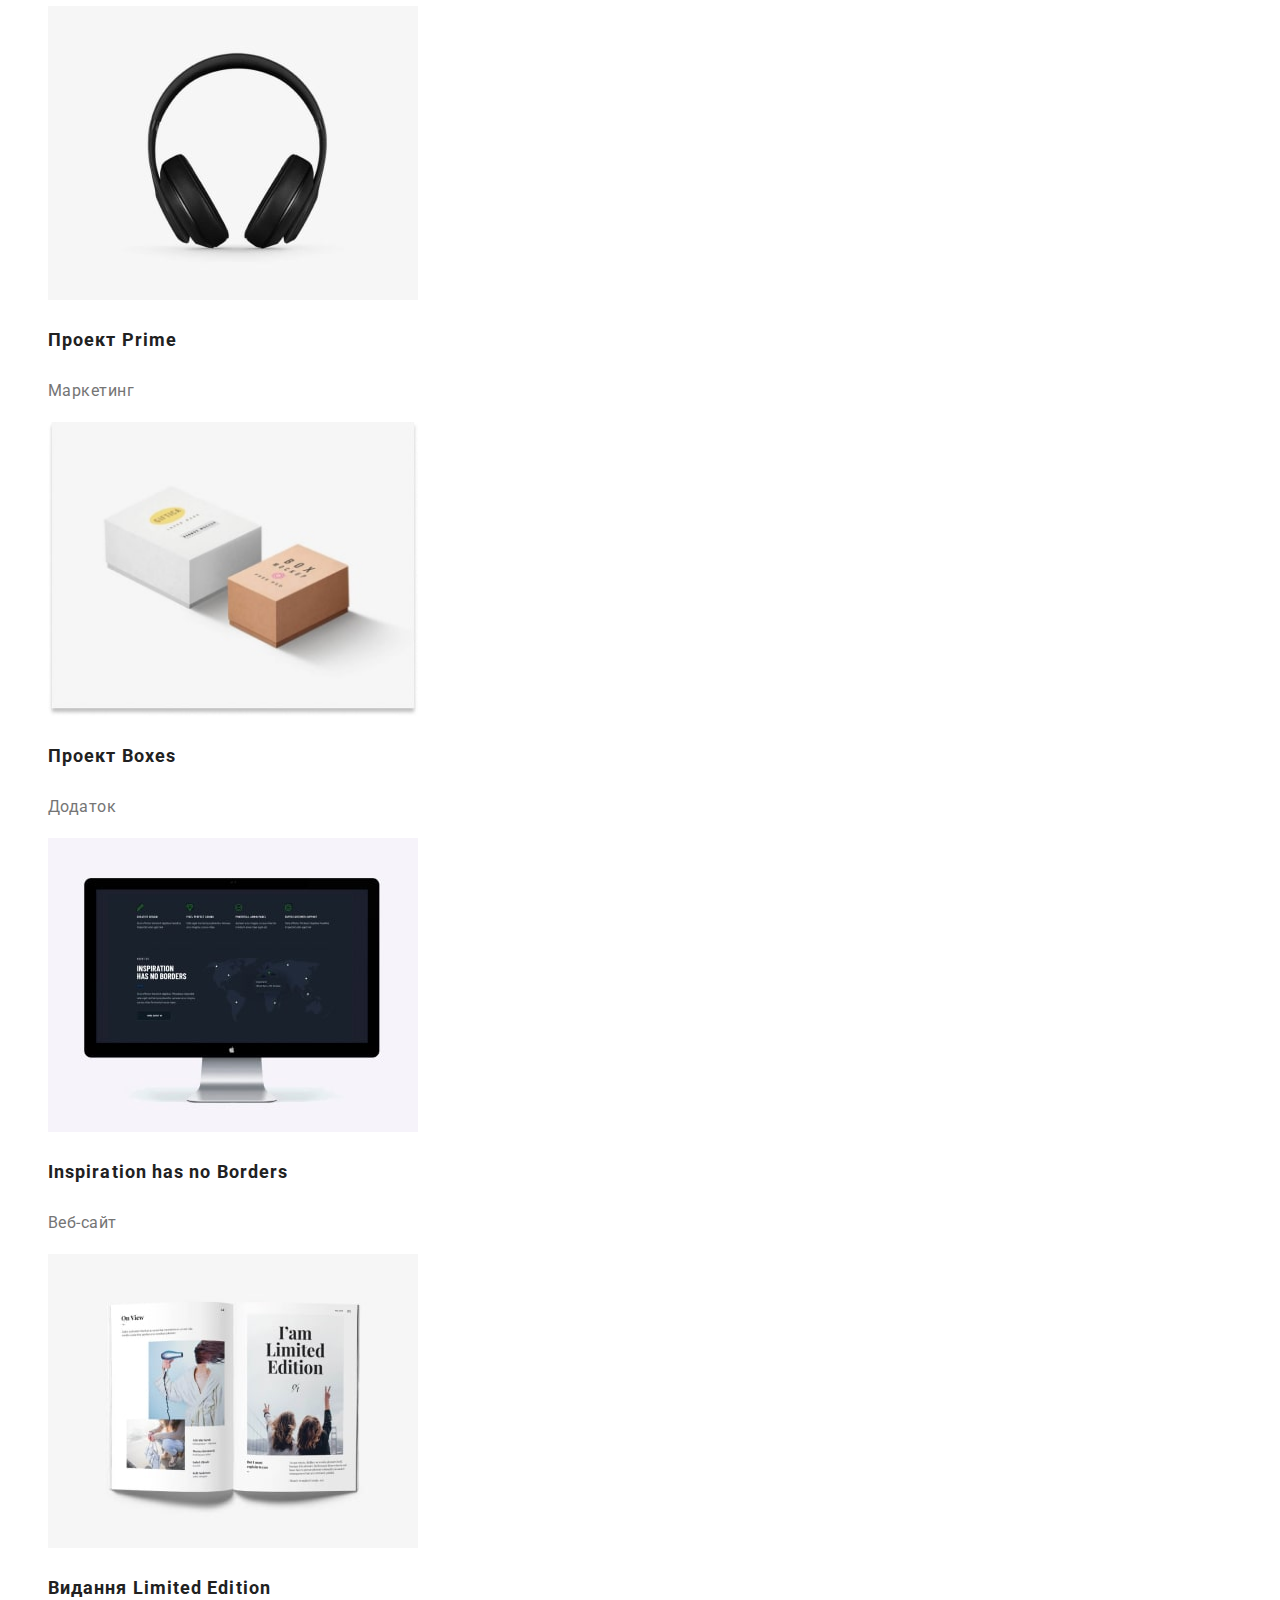
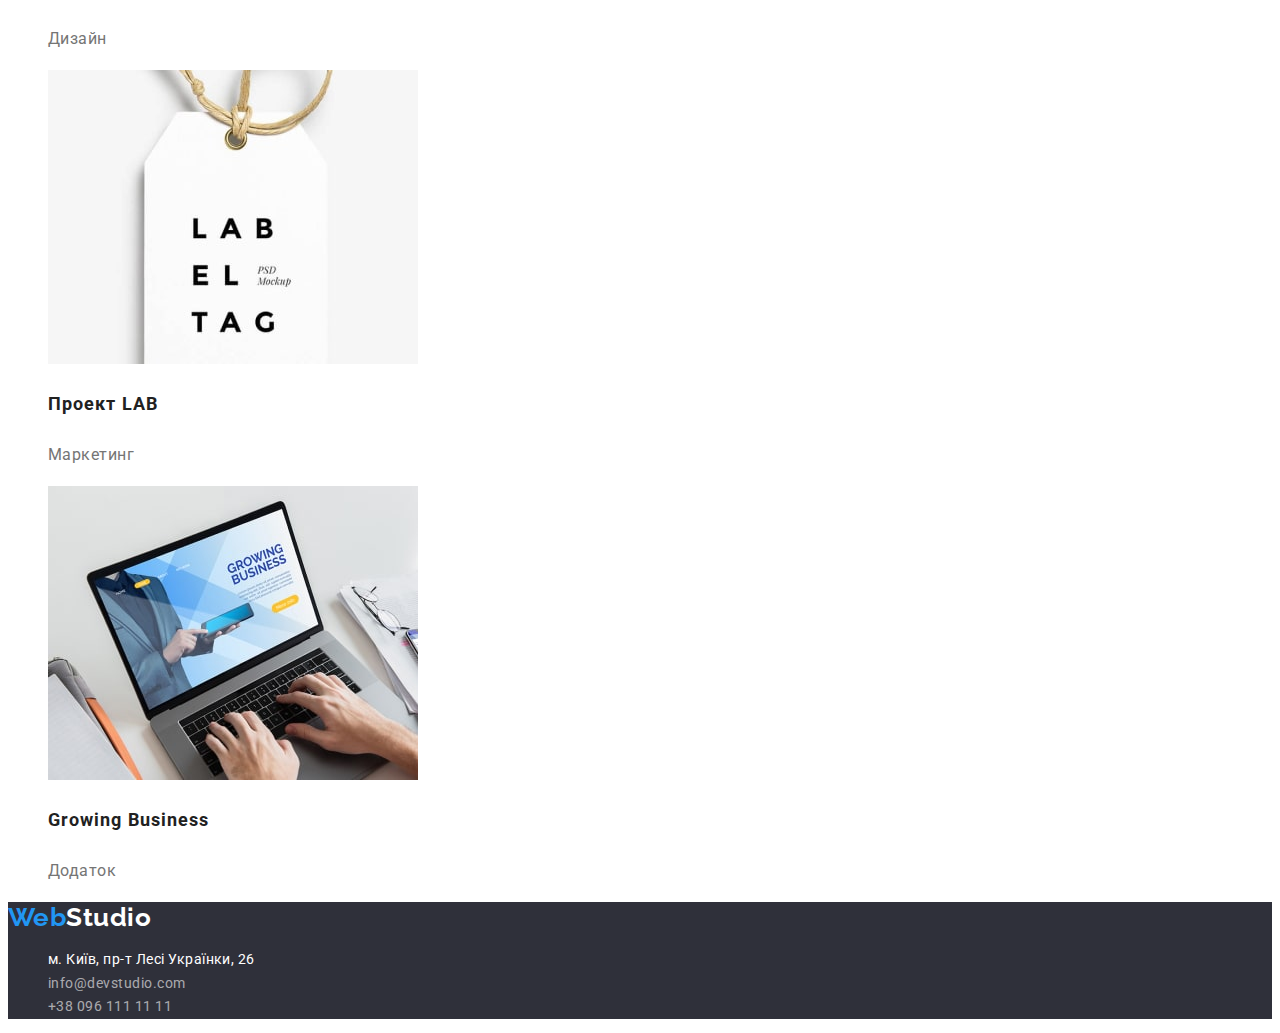
==== commit 560fb49d: "змінює пріттєр, убирає пробіл для вебстудіо" ====
--- a/portfolio.html
+++ b/portfolio.html
@@ -1,136 +1,144 @@
 <!DOCTYPE html>
 <html lang="uk">
-	<head>
-		<meta charset="UTF-8" />
-		<meta http-equiv="X-UA-Compatible" content="IE=edge" />
-		<meta name="viewport" content="width=device-width, initial-scale=1.0" />
-		<title>>WebStudio</title>
-		<link
-			href="https://fonts.googleapis.com/css2?family=Raleway:wght@700&family=Roboto:wght@400;500;700;900&display=swap"
-			rel="stylesheet"
-		/>
-		<link rel="stylesheet" href="./css/styles.css" />
-	</head>
-	<body class="page">
-		<header class="page-header">
-			<nav>
-				<a href="./index.html" lang="en" class="logo-header">
-					<span class="logo-blue">Web</span>
-					Studio
-				</a>
-				<ul class="site-nav">
-					<li>
-						<a href="./index.html" class="link">Студія</a>
-					</li>
-					<li>
-						<a href="./portfolio.html" class="link current">Портфоліо</a>
-					</li>
-					<li>
-						<a href="" class="link">Контакти</a>
-					</li>
-				</ul>
-			</nav>
-			<ul class="contacts">
-				<li>
-					<a href="mailto:info@devstudio.com" class="link">info@devstudio.com</a>
-				</li>
-				<li>
-					<a href="tel:+380961111111" class="link">+38 096 111 11 11</a>
-				</li>
-			</ul>
-		</header>
-		<main>
-			<h1 class="visually-hidden">Портфоліо</h1>
-			<ul>
-				<li><button type="button" class="button-portfolio">Все</button></li>
-				<li><button type="button" class="button-portfolio">Веб-сайти</button></li>
-				<li><button type="button" class="button-portfolio">Додатки</button></li>
-				<li><button type="button" class="button-portfolio">Дизайн</button></li>
-				<li><button type="button" class="button-portfolio">Маркетинг</button></li>
-			</ul>
-			<ul>
-				<li>
-					<img src="./images/portfolio-1.jpg" alt="На ноутбуці відкрита веб-сторінка" width="370" height="294" />
-					<h3 class="proekt">Технокряк</h3>
-					<p class="proekt-work">Веб-сайт</p>
-				</li>
-				<li>
-					<img src="./images/portfolio-2.jpg" alt="Гра в баскетбол" width="370" height="294" />
-					<h3 class="proekt">Постер New Orlean vs Golden Star</h3>
-					<p class="proekt-work">Дизайн</p>
-				</li>
-				<li>
-					<img src="./images/portfolio-3.jpg" alt="Емблема рибного ресторану" width="370" height="294" />
-					<h3 class="proekt">Ресторан Seafood</h3>
-					<p class="proekt-work">Додаток</p>
-				</li>
-				<li>
-					<img src="./images/portfolio-4.jpg" alt="Гарнітура" width="370" height="294" />
-					<h3 class="proekt">Проект Prime</h3>
-					<p class="proekt-work">Маркетинг</p>
-				</li>
-				<li>
-					<img src="./images/portfolio-5.jpg" alt="Дві коробки" width="370" height="294" />
-					<h3 class="proekt">Проект Boxes</h3>
-					<p class="proekt-work">Додаток</p>
-				</li>
-				<li>
-					<img
-						src="./images/portfolio-6.jpg"
-						alt="Комп'ютер на екрані якого відкрито веб-сторінку"
-						width="370"
-						height="294"
-					/>
-					<h3 lang="en" class="proekt">Inspiration has no Borders</h3>
-					<p class="proekt-work">Веб-сайт</p>
-				</li>
-				<li>
-					<img src="./images/portfolio-7.jpg" alt="Розворот журналу" width="370" height="294" />
-					<h3 class="proekt">Видання Limited Edition</h3>
-					<p class="proekt-work">Дизайн</p>
-				</li>
-				<li>
-					<img src="./images/portfolio-8.jpg" alt="Біла бірка з написом" width="370" height="294" />
-					<h3 class="proekt">Проект LAB</h3>
-					<p class="proekt-work">Маркетинг</p>
-				</li>
-				<li>
-					<img
-						src="./images/portfolio-9.jpg"
-						alt="Екран ноутбуку, на якому відкрито веб-сторінку"
-						width="370"
-						height="294"
-					/>
-					<h3 lang="en" class="proekt">Growing Business</h3>
-					<p class="proekt-work">Додаток</p>
-				</li>
-			</ul>
-		</main>
-		<footer class="page-footer">
-			<a href="./index.html" lang="en" class="footer-logo">
-				<span class="logo-blue">Web</span>
-				Studio
-			</a>
-			<address class="adress">
-				<ul>
-					<li>
-						<a
-							href="https://www.google.com/maps/place/%D0%B1%D1%83%D0%BB%D1%8C%D0%B2%D0%B0%D1%80+%D0%9B%D0%B5%D1%81%D1%96+%D0%A3%D0%BA%D1%80%D0%B0%D1%97%D0%BD%D0%BA%D0%B8,+26,+%D0%9A%D0%B8%D1%97%D0%B2,+%D0%A3%D0%BA%D1%80%D0%B0%D1%97%D0%BD%D0%B0,+02000/@50.4265807,30.5361971,17z/data=!3m1!4b1!4m5!3m4!1s0x40d4cf0e033ecbe9:0x57a4dffefec77da0!8m2!3d50.4265807!4d30.5383858?hl=uk"
-							target="_blank"
-							rel="noopener noreferrer nofollow"
-							class="adress-link"
-						>
-							м. Київ, пр-т Лесі Українки, 26
-						</a>
-					</li>
-					<li>
-						<a href="mailto:info@devstudio.com" class="footer-contacts link">info@devstudio.com</a>
-					</li>
-					<li>
-						<a href="tel:+380961111111" class="footer-contacts link">+38 096 111 11 11</a>
-					</li>
-				</ul>
-			</address>
-		</footer>
-	</body>
+  <head>
+    <meta charset="UTF-8" />
+    <meta http-equiv="X-UA-Compatible" content="IE=edge" />
+    <meta name="viewport" content="width=device-width, initial-scale=1.0" />
+    <title>>WebStudio</title>
+    <link
+      href="https://fonts.googleapis.com/css2?family=Raleway:wght@700&family=Roboto:wght@400;500;700;900&display=swap"
+      rel="stylesheet"
+    />
+    <link rel="stylesheet" href="./css/styles.css" />
+  </head>
+  <body class="page">
+    <header class="page-header">
+      <nav>
+        <a href="./index.html" lang="en" class="logo-header">
+          <span class="logo-blue">Web</span>Studio
+        </a>
+        <ul class="site-nav">
+          <li>
+            <a href="./index.html" class="link">Студія</a>
+          </li>
+          <li>
+            <a href="./portfolio.html" class="link current">Портфоліо</a>
+          </li>
+          <li>
+            <a href="" class="link">Контакти</a>
+          </li>
+        </ul>
+      </nav>
+      <ul class="contacts">
+        <li>
+          <a href="mailto:info@devstudio.com" class="link">info@devstudio.com</a>
+        </li>
+        <li>
+          <a href="tel:+380961111111" class="link">+38 096 111 11 11</a>
+        </li>
+      </ul>
+    </header>
+    <main>
+      <h1 class="visually-hidden">Портфоліо</h1>
+      <ul>
+        <li><button type="button" class="button-portfolio">Все</button></li>
+        <li><button type="button" class="button-portfolio">Веб-сайти</button></li>
+        <li><button type="button" class="button-portfolio">Додатки</button></li>
+        <li><button type="button" class="button-portfolio">Дизайн</button></li>
+        <li><button type="button" class="button-portfolio">Маркетинг</button></li>
+      </ul>
+      <ul>
+        <li>
+          <img
+            src="./images/portfolio-1.jpg"
+            alt="На ноутбуці відкрита веб-сторінка"
+            width="370"
+            height="294"
+          />
+          <h3 class="proekt">Технокряк</h3>
+          <p class="proekt-work">Веб-сайт</p>
+        </li>
+        <li>
+          <img src="./images/portfolio-2.jpg" alt="Гра в баскетбол" width="370" height="294" />
+          <h3 class="proekt">Постер New Orlean vs Golden Star</h3>
+          <p class="proekt-work">Дизайн</p>
+        </li>
+        <li>
+          <img
+            src="./images/portfolio-3.jpg"
+            alt="Емблема рибного ресторану"
+            width="370"
+            height="294"
+          />
+          <h3 class="proekt">Ресторан Seafood</h3>
+          <p class="proekt-work">Додаток</p>
+        </li>
+        <li>
+          <img src="./images/portfolio-4.jpg" alt="Гарнітура" width="370" height="294" />
+          <h3 class="proekt">Проект Prime</h3>
+          <p class="proekt-work">Маркетинг</p>
+        </li>
+        <li>
+          <img src="./images/portfolio-5.jpg" alt="Дві коробки" width="370" height="294" />
+          <h3 class="proekt">Проект Boxes</h3>
+          <p class="proekt-work">Додаток</p>
+        </li>
+        <li>
+          <img
+            src="./images/portfolio-6.jpg"
+            alt="Комп'ютер на екрані якого відкрито веб-сторінку"
+            width="370"
+            height="294"
+          />
+          <h3 lang="en" class="proekt">Inspiration has no Borders</h3>
+          <p class="proekt-work">Веб-сайт</p>
+        </li>
+        <li>
+          <img src="./images/portfolio-7.jpg" alt="Розворот журналу" width="370" height="294" />
+          <h3 class="proekt">Видання Limited Edition</h3>
+          <p class="proekt-work">Дизайн</p>
+        </li>
+        <li>
+          <img src="./images/portfolio-8.jpg" alt="Біла бірка з написом" width="370" height="294" />
+          <h3 class="proekt">Проект LAB</h3>
+          <p class="proekt-work">Маркетинг</p>
+        </li>
+        <li>
+          <img
+            src="./images/portfolio-9.jpg"
+            alt="Екран ноутбуку, на якому відкрито веб-сторінку"
+            width="370"
+            height="294"
+          />
+          <h3 lang="en" class="proekt">Growing Business</h3>
+          <p class="proekt-work">Додаток</p>
+        </li>
+      </ul>
+    </main>
+    <footer class="page-footer">
+      <a href="./index.html" lang="en" class="footer-logo">
+        <span class="logo-blue">Web</span>Studio
+      </a>
+      <address class="adress">
+        <ul>
+          <li>
+            <a
+              href="https://www.google.com/maps/place/%D0%B1%D1%83%D0%BB%D1%8C%D0%B2%D0%B0%D1%80+%D0%9B%D0%B5%D1%81%D1%96+%D0%A3%D0%BA%D1%80%D0%B0%D1%97%D0%BD%D0%BA%D0%B8,+26,+%D0%9A%D0%B8%D1%97%D0%B2,+%D0%A3%D0%BA%D1%80%D0%B0%D1%97%D0%BD%D0%B0,+02000/@50.4265807,30.5361971,17z/data=!3m1!4b1!4m5!3m4!1s0x40d4cf0e033ecbe9:0x57a4dffefec77da0!8m2!3d50.4265807!4d30.5383858?hl=uk"
+              target="_blank"
+              rel="noopener noreferrer nofollow"
+              class="adress-link"
+            >
+              м. Київ, пр-т Лесі Українки, 26
+            </a>
+          </li>
+          <li>
+            <a href="mailto:info@devstudio.com" class="footer-contacts link">info@devstudio.com</a>
+          </li>
+          <li>
+            <a href="tel:+380961111111" class="footer-contacts link">+38 096 111 11 11</a>
+          </li>
+        </ul>
+      </address>
+    </footer>
+  </body>
 </html>
--- a/css/styles.css
+++ b/css/styles.css
@@ -99,6 +99,7 @@
 	line-height: 1.88;
 	text-align: center;
 	letter-spacing: 0.06em;
+	font-family: inherit;
 
 	cursor: pointer;
 }
@@ -189,6 +190,7 @@
 	font-size: 16px;
 	line-height: 1.62;
 	text-align: center;
+	font-family: inherit;
 
 	cursor: pointer;
 }
